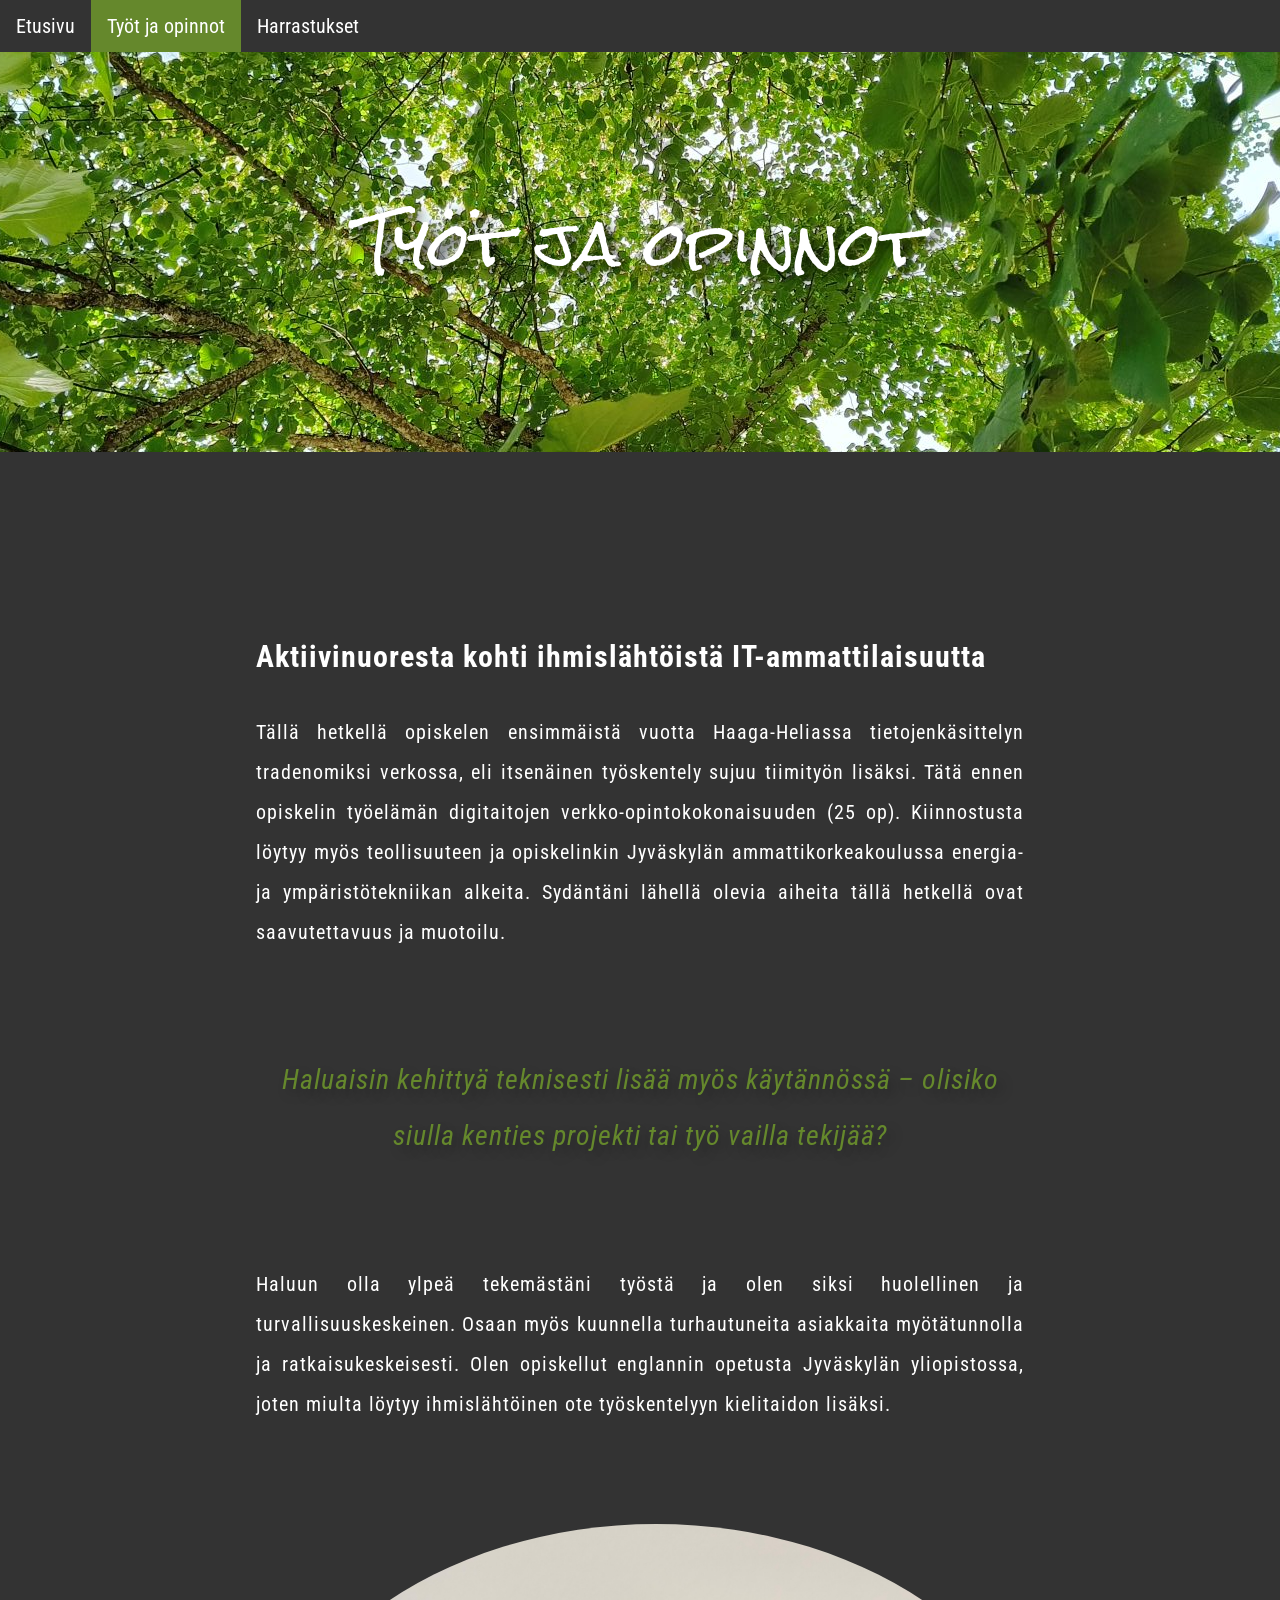
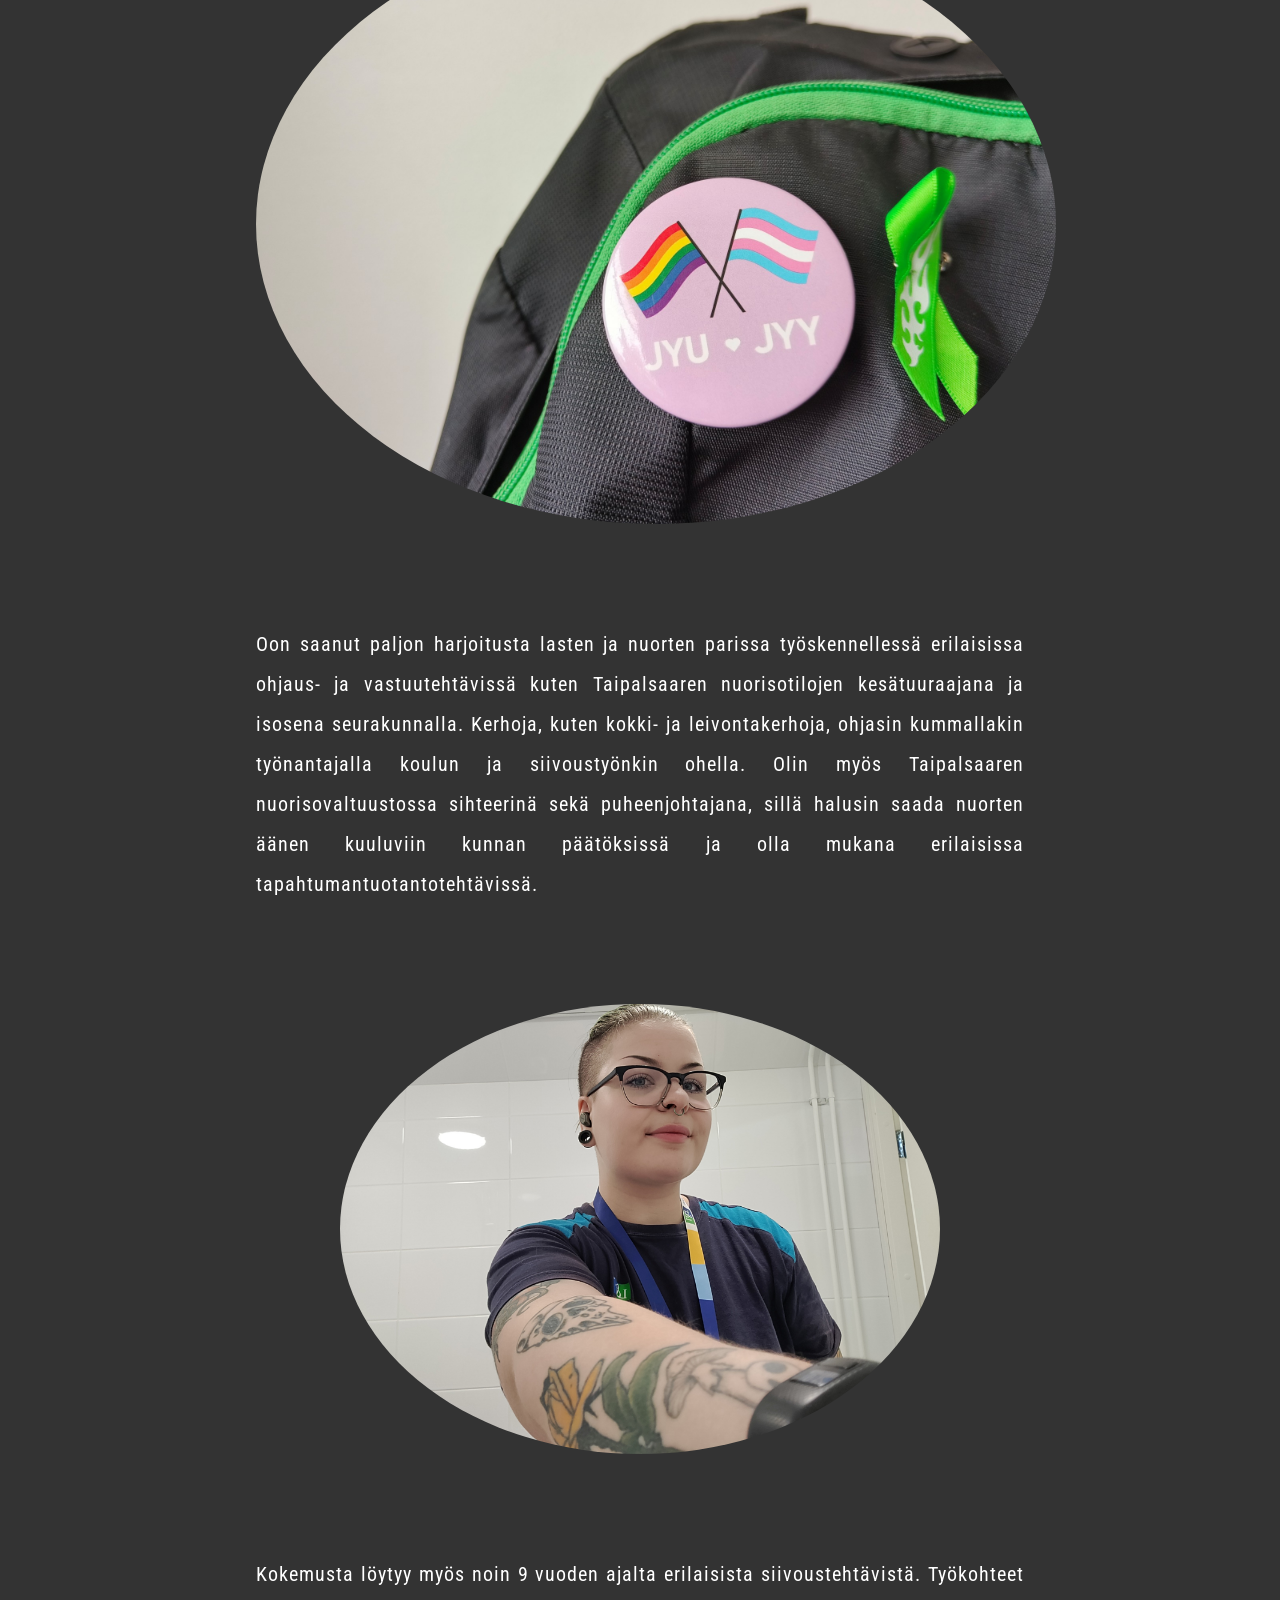
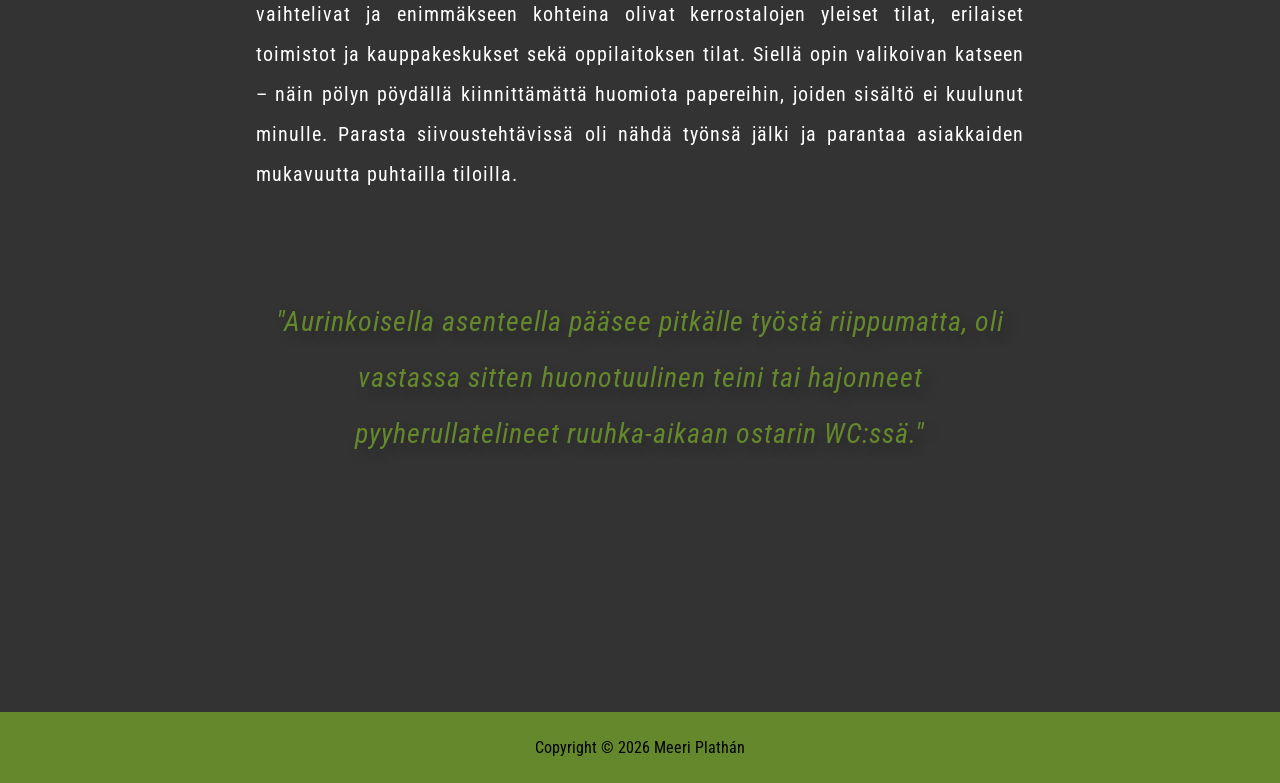
==== about.html @ 2f6164ff "Add files via upload" ====
<!DOCTYPE html>
<html>
    <head>
        <title>Työt ja opinnot</title>
        <meta charset="UTF-8">
        <link rel="stylesheet" href="style.css">
       <link rel="preconnect" href="https://fonts.googleapis.com">
<link rel="preconnect" href="https://fonts.gstatic.com" crossorigin>
<link href="https://fonts.googleapis.com/css2?family=Roboto+Condensed:ital,wght@0,100..900;1,100..900&family=Rock+Salt&display=swap" rel="stylesheet">

    </head>

    <body>
        <nav>
            <ul>
                <li><a href="index.html">Etusivu</a></li>
                <li><a class="active" href="about.html">Työt ja opinnot</a></li>
                <li><a href="hobbies.html">Harrastukset</a></li>
            </ul>
        </nav>
        <header>
            <h1>Työt ja opinnot</h1>
    
        </header>
<section>
    <h2>Aktiivinuoresta kohti ihmislähtöistä IT-ammattilaisuutta </h2>
    <p> Tällä hetkellä opiskelen ensimmäistä vuotta Haaga-Heliassa tietojenkäsittelyn tradenomiksi verkossa, eli itsenäinen työskentely sujuu tiimityön lisäksi. Tätä ennen opiskelin työelämän digitaitojen verkko-opintokokonaisuuden (25 op). Kiinnostusta löytyy myös teollisuuteen ja opiskelinkin Jyväskylän ammattikorkeakoulussa energia- ja ympäristötekniikan alkeita. Sydäntäni lähellä olevia aiheita tällä hetkellä ovat saavutettavuus ja muotoilu.</p>
    <p class="quote">Haluaisin kehittyä teknisesti lisää myös käytännössä – olisiko siulla kenties projekti tai työ vailla tekijää?</p>
    <p>Haluun olla ylpeä tekemästäni työstä ja olen siksi huolellinen ja turvallisuuskeskeinen. Osaan myös kuunnella turhautuneita asiakkaita myötätunnolla ja ratkaisukeskeisesti. Olen opiskellut englannin opetusta Jyväskylän yliopistossa, joten miulta löytyy ihmislähtöinen ote työskentelyyn kielitaidon lisäksi.</p>
   <img src="pinssi.jpg" alt="Lähikuva repusta, jossa kiinni Jyväskylän yliopiston ja ylioppilaskunnan pinssi, jossa Pride- ja transliput sekä mielinauha" class="pic
   "> 
    <p> Oon saanut paljon harjoitusta lasten ja nuorten parissa työskennellessä erilaisissa ohjaus- ja vastuutehtävissä kuten Taipalsaaren nuorisotilojen kesätuuraajana ja isosena seurakunnalla. Kerhoja, kuten kokki- ja leivontakerhoja, ohjasin kummallakin työnantajalla koulun ja siivoustyönkin ohella. Olin myös Taipalsaaren nuorisovaltuustossa sihteerinä sekä puheenjohtajana, sillä halusin saada nuorten äänen kuuluviin kunnan päätöksissä ja olla mukana erilaisissa tapahtumantuotantotehtävissä.</p>
   <img src="ltsiivous.jpg" alt="Meeri siivoojan työvaatteissa hymyillen" class="profile-pic">
     <p>Kokemusta löytyy myös noin 9 vuoden ajalta erilaisista siivoustehtävistä. Työkohteet vaihtelivat ja enimmäkseen kohteina olivat kerrostalojen yleiset tilat, erilaiset toimistot ja kauppakeskukset sekä oppilaitoksen tilat. Siellä opin valikoivan katseen – näin pölyn pöydällä kiinnittämättä huomiota papereihin, joiden sisältö ei kuulunut minulle. Parasta siivoustehtävissä oli nähdä työnsä jälki ja parantaa asiakkaiden mukavuutta puhtailla tiloilla.</p>
    <p class="quote"> "Aurinkoisella asenteella pääsee pitkälle työstä riippumatta, oli vastassa sitten huonotuulinen teini tai hajonneet pyyherullatelineet ruuhka-aikaan ostarin WC:ssä."</p>
</section>
    </body>
    <footer>
        <p>Copyright © 2026 Meeri Plathán</p>
    </footer>
</html>
---- style.css ----
html,body {
    margin: auto;
}
header {
    background-image: url("taustalehmukset.jpg");
    background-size: auto;
    background-position: center;
   height:400px;
}
header h1 {
    color: rgb(255, 255, 255);
    font-family: 'Rock Salt', cursive;
    font-size: 60px;
    padding: 120px 10px 120px 10px;
    margin: 0px;
    text-shadow: 6px 6px 12px rgba(0, 0, 0, 0.923);
    font-weight: 200;
    text-align: center;
}
ul {
  list-style-type: none;
  margin: 0;
  padding: 0;
  background-color: #333333;
  display: flex;
}
ul li a {
  display: block;
  color: white;
  padding: 14px 16px;
  font-weight: 400;
  font-size: 20px;
  text-decoration: none;
}
ul li a:hover {
  background-color: #111111;
}
ul li a.active {
  background-color: #65882C;
}
body {
    background-color: #333333;
    color: white; 
    font-family: "Roboto Condensed", sans-serif;

}section {
    width: 90%
    margin: 50px 50px;
    padding: 50px 20px;
    font-size: 20px;
    line-height: 2; 
    text-align: justify;
    display:block
    text-shadow: 6px 6px 12px rgba(0, 0, 0, 0.5);
    letter-spacing: 1px;
}
.profile-pic {
    width: 400px;
    height: auto;
    border-radius: 50%;
    display: block;
    margin: 100px auto;
}
.pic {
    width: 400px;
    height: auto;
    border-radius: 50%;
    display: block;
    margin: 100px auto;
}
.verticalpic {
    width: 400px;
    height: auto;
    border-radius: 50%;
    display: block;
    margin: 100px auto;
}
footer {
    background-color: #65882C;
    color: black;
    text-align: center;
    padding: 10px 0;
    position: static;
    width: 100%;
    bottom: 0;
}
.quote {
    font-style: italic;
    font-size: 28px;
    text-align: center;
    margin: 100px 0;
    color:#65882C;
    text-shadow: 6px 6px 12px rgba(0, 0, 0, 0.252);
}
@media only screen and (max-width:649px){
header h1 {
   line-height:1.5;
}
}
@media only screen and (min-width:650px) {
    section {
        width: 75%;
        margin: 100px auto;
        padding: auto
    } 
    .pic {
    width: 600px;
}
}
.verticalpic {
    width: 600px;
    height: auto;
}
@media only screen and (min-width:1025px) {
    section {
        width: 60%;
        margin: 100px auto;
    }
    .pic {
    width: 800px;
}
.profile-pic {
    width: 600px;
}
}
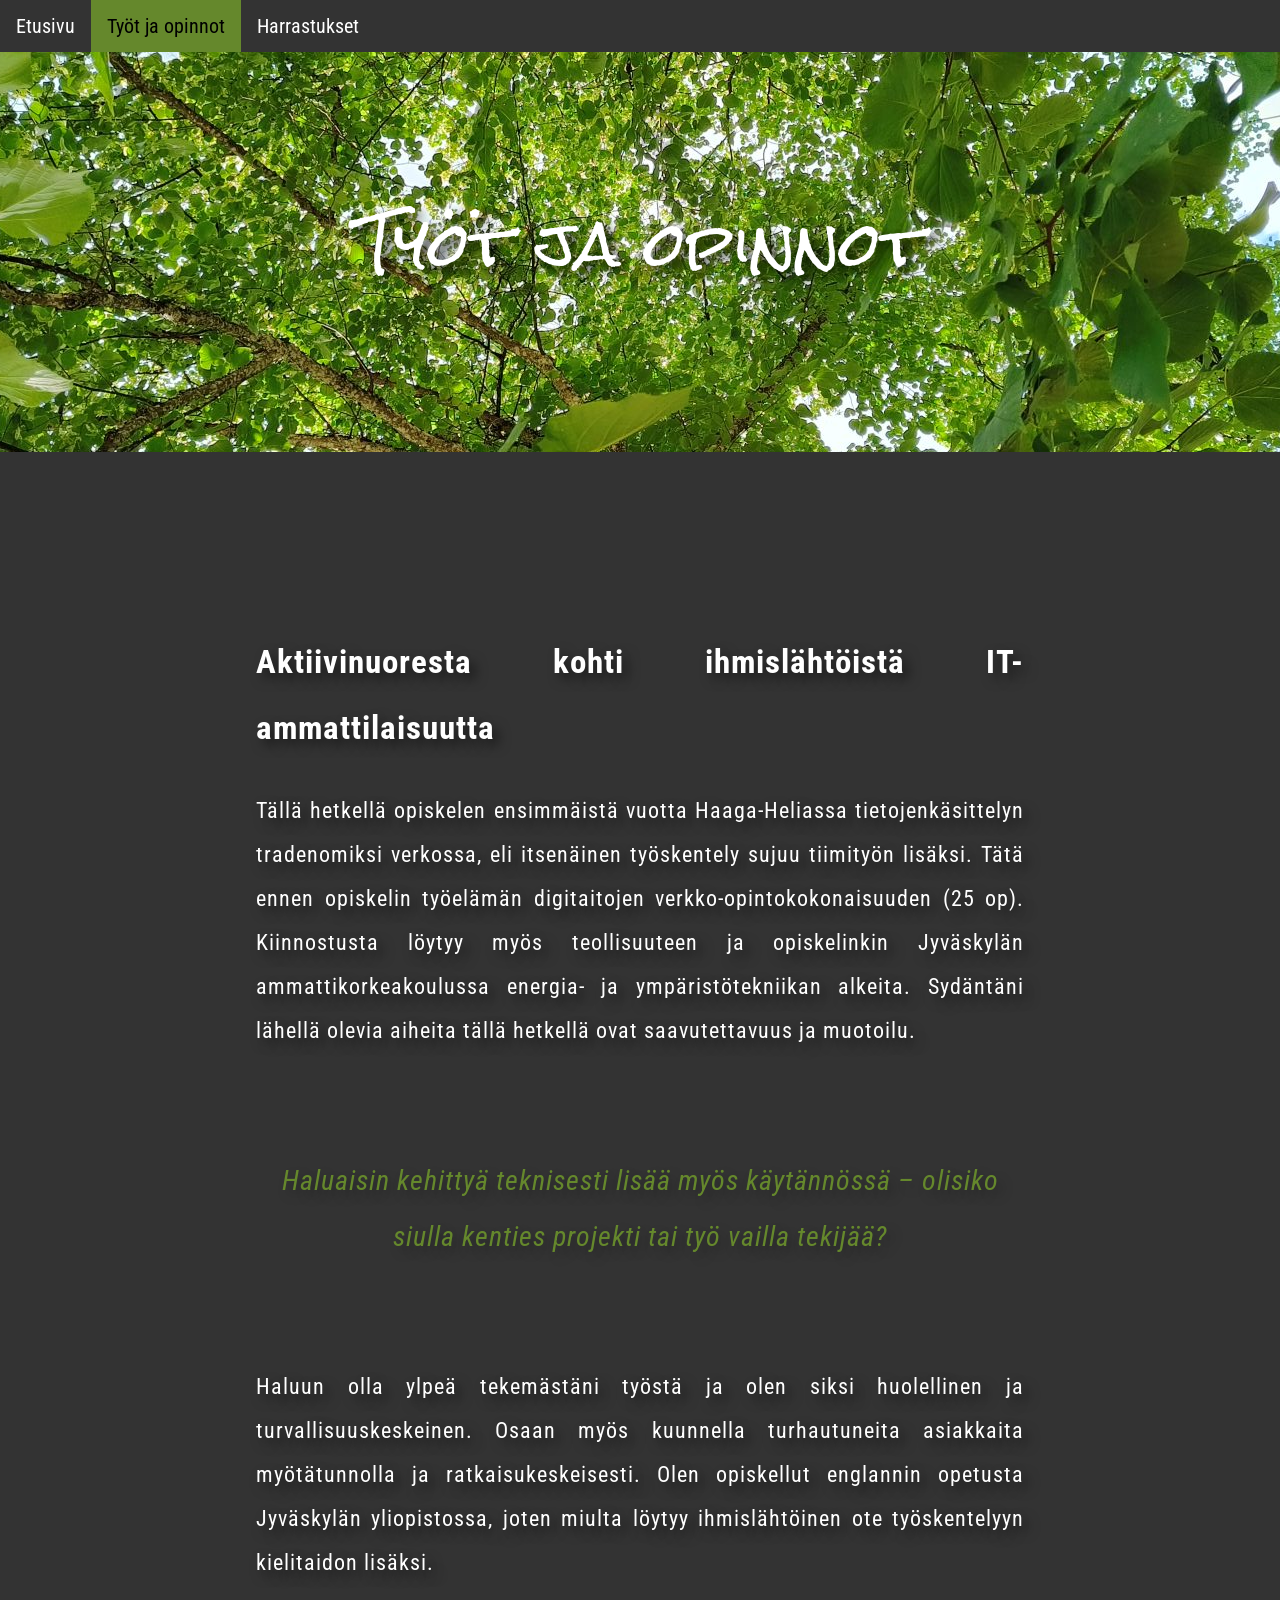
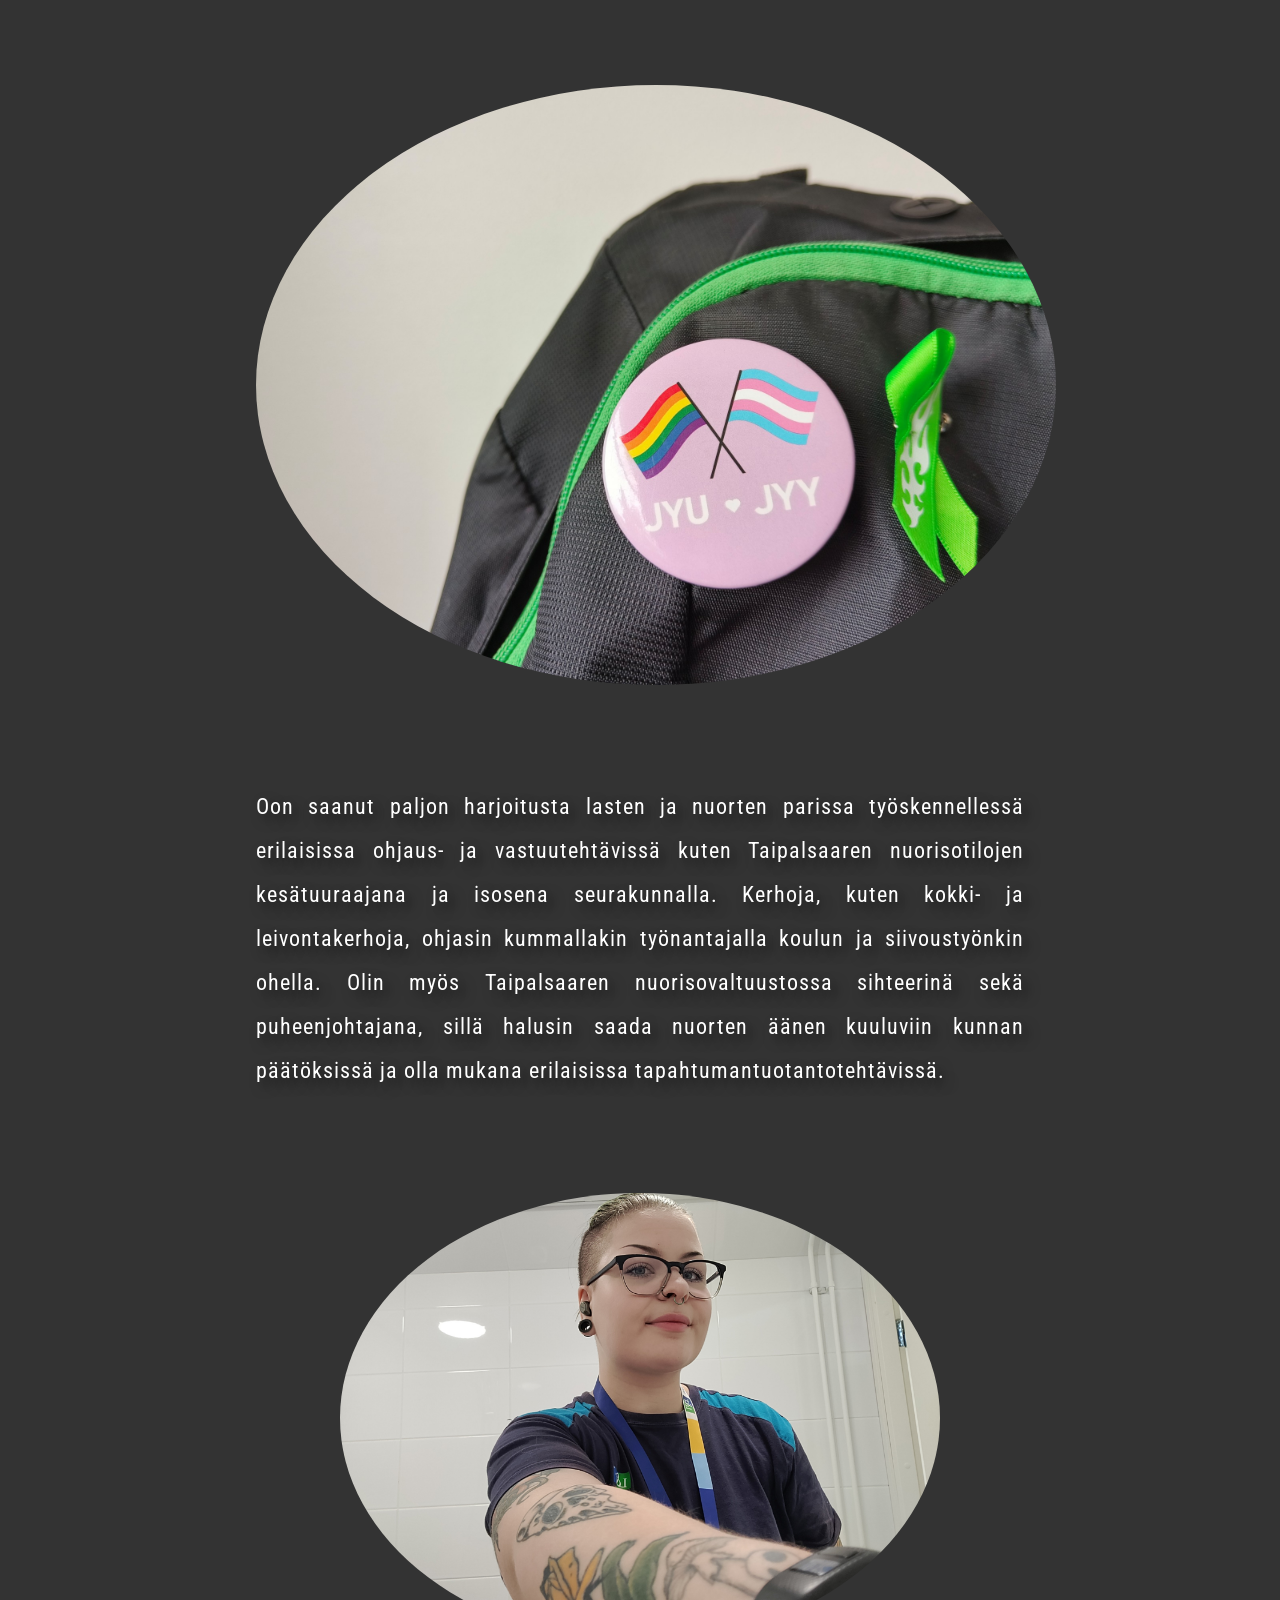
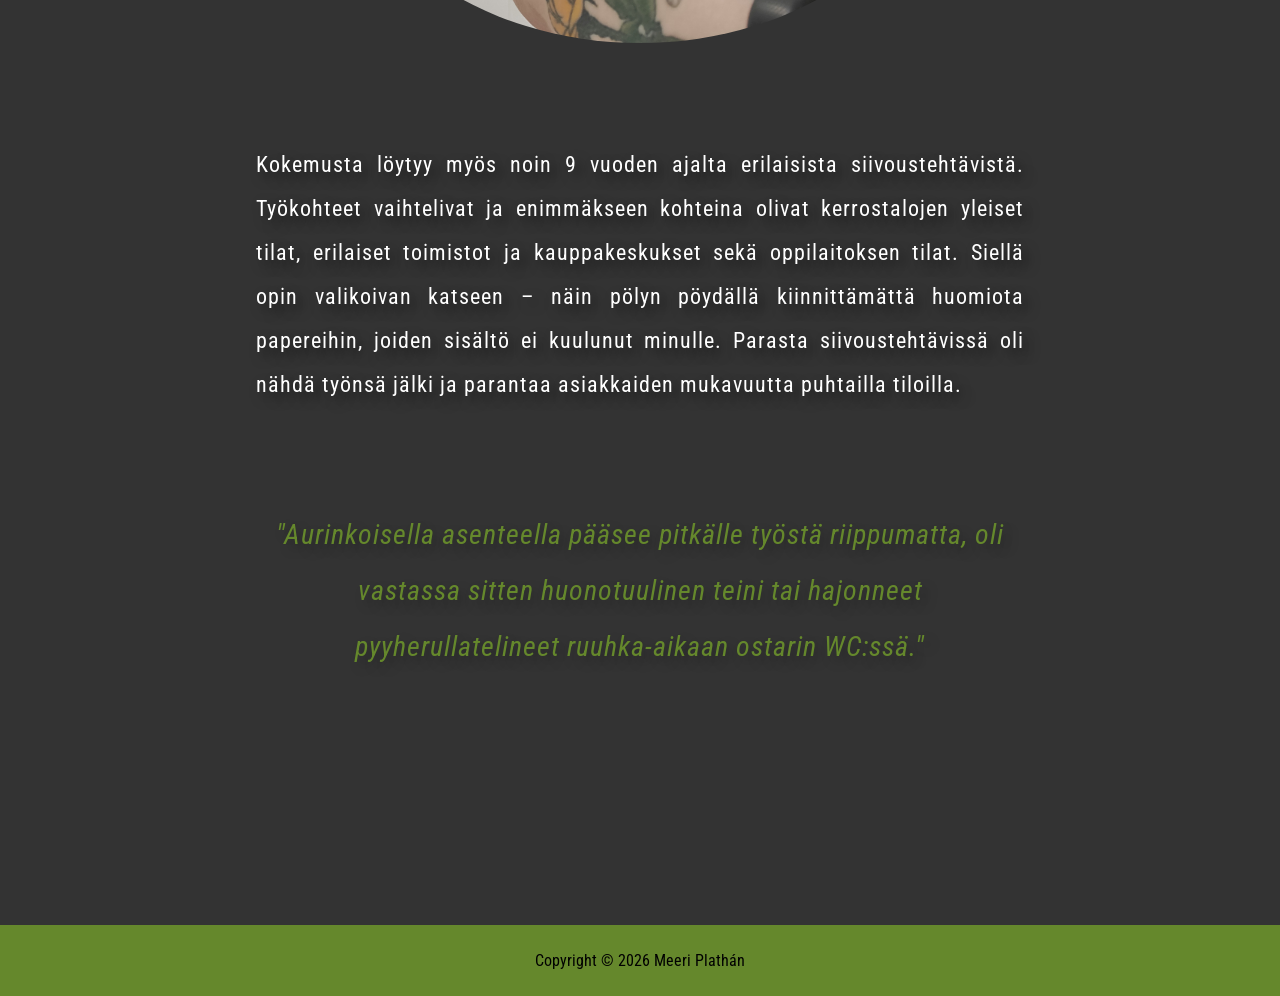
==== commit 7f840f7f: "after testing" ====
--- a/about.html
+++ b/about.html
@@ -1,8 +1,9 @@
 <!DOCTYPE html>
-<html>
+<html lang="fi">
     <head>
         <title>Työt ja opinnot</title>
         <meta charset="UTF-8">
+            <meta name="description" content="Meeri kertoo opiskelevansa tietojenkäsittelyn tradenomiksi Haaga-Heliassa verkossa. Hän on aiemmin työskennellyt muun muassa siivousalalla ja lapsi- ja nuorisotyössä sekä Taipalsaaren kunnalla että seurakunnalla. Meeri on ollut mukana Taipalsaaren kunnan nuorisovaltuustossa puheenjohtajana ja sihteerinä.">
         <link rel="stylesheet" href="style.css">
        <link rel="preconnect" href="https://fonts.googleapis.com">
 <link rel="preconnect" href="https://fonts.gstatic.com" crossorigin>
@@ -22,7 +23,7 @@
             <h1>Työt ja opinnot</h1>
     
         </header>
-<section>
+<main>
     <h2>Aktiivinuoresta kohti ihmislähtöistä IT-ammattilaisuutta </h2>
     <p> Tällä hetkellä opiskelen ensimmäistä vuotta Haaga-Heliassa tietojenkäsittelyn tradenomiksi verkossa, eli itsenäinen työskentely sujuu tiimityön lisäksi. Tätä ennen opiskelin työelämän digitaitojen verkko-opintokokonaisuuden (25 op). Kiinnostusta löytyy myös teollisuuteen ja opiskelinkin Jyväskylän ammattikorkeakoulussa energia- ja ympäristötekniikan alkeita. Sydäntäni lähellä olevia aiheita tällä hetkellä ovat saavutettavuus ja muotoilu.</p>
     <p class="quote">Haluaisin kehittyä teknisesti lisää myös käytännössä – olisiko siulla kenties projekti tai työ vailla tekijää?</p>
@@ -33,9 +34,9 @@
    <img src="ltsiivous.jpg" alt="Meeri siivoojan työvaatteissa hymyillen" class="profile-pic">
      <p>Kokemusta löytyy myös noin 9 vuoden ajalta erilaisista siivoustehtävistä. Työkohteet vaihtelivat ja enimmäkseen kohteina olivat kerrostalojen yleiset tilat, erilaiset toimistot ja kauppakeskukset sekä oppilaitoksen tilat. Siellä opin valikoivan katseen – näin pölyn pöydällä kiinnittämättä huomiota papereihin, joiden sisältö ei kuulunut minulle. Parasta siivoustehtävissä oli nähdä työnsä jälki ja parantaa asiakkaiden mukavuutta puhtailla tiloilla.</p>
     <p class="quote"> "Aurinkoisella asenteella pääsee pitkälle työstä riippumatta, oli vastassa sitten huonotuulinen teini tai hajonneet pyyherullatelineet ruuhka-aikaan ostarin WC:ssä."</p>
-</section>
-    </body>
+</main>
     <footer>
         <p>Copyright © 2026 Meeri Plathán</p>
-    </footer>
+    </footer> 
+</body>
 </html>
--- a/style.css
+++ b/style.css
@@ -37,20 +37,21 @@
 }
 ul li a.active {
   background-color: #65882C;
+  color: black;
 }
 body {
     background-color: #333333;
     color: white; 
     font-family: "Roboto Condensed", sans-serif;
 
-}section {
-    width: 90%
+}main {
+    width: 55%;
     margin: 50px 50px;
     padding: 50px 20px;
     font-size: 20px;
     line-height: 2; 
     text-align: justify;
-    display:block
+    display:block;
     text-shadow: 6px 6px 12px rgba(0, 0, 0, 0.5);
     letter-spacing: 1px;
 }
@@ -96,12 +97,15 @@
 header h1 {
    line-height:1.5;
 }
+.profile-pic {
+    width: 300px;
+}
 }
 @media only screen and (min-width:650px) {
-    section {
+    main {
         width: 75%;
-        margin: 100px auto;
-        padding: auto
+        margin: 100px;
+        padding: auto;
     } 
     .pic {
     width: 600px;
@@ -112,9 +116,10 @@
     height: auto;
 }
 @media only screen and (min-width:1025px) {
-    section {
+    main {
         width: 60%;
         margin: 100px auto;
+         font-size: 22px;
     }
     .pic {
     width: 800px;
